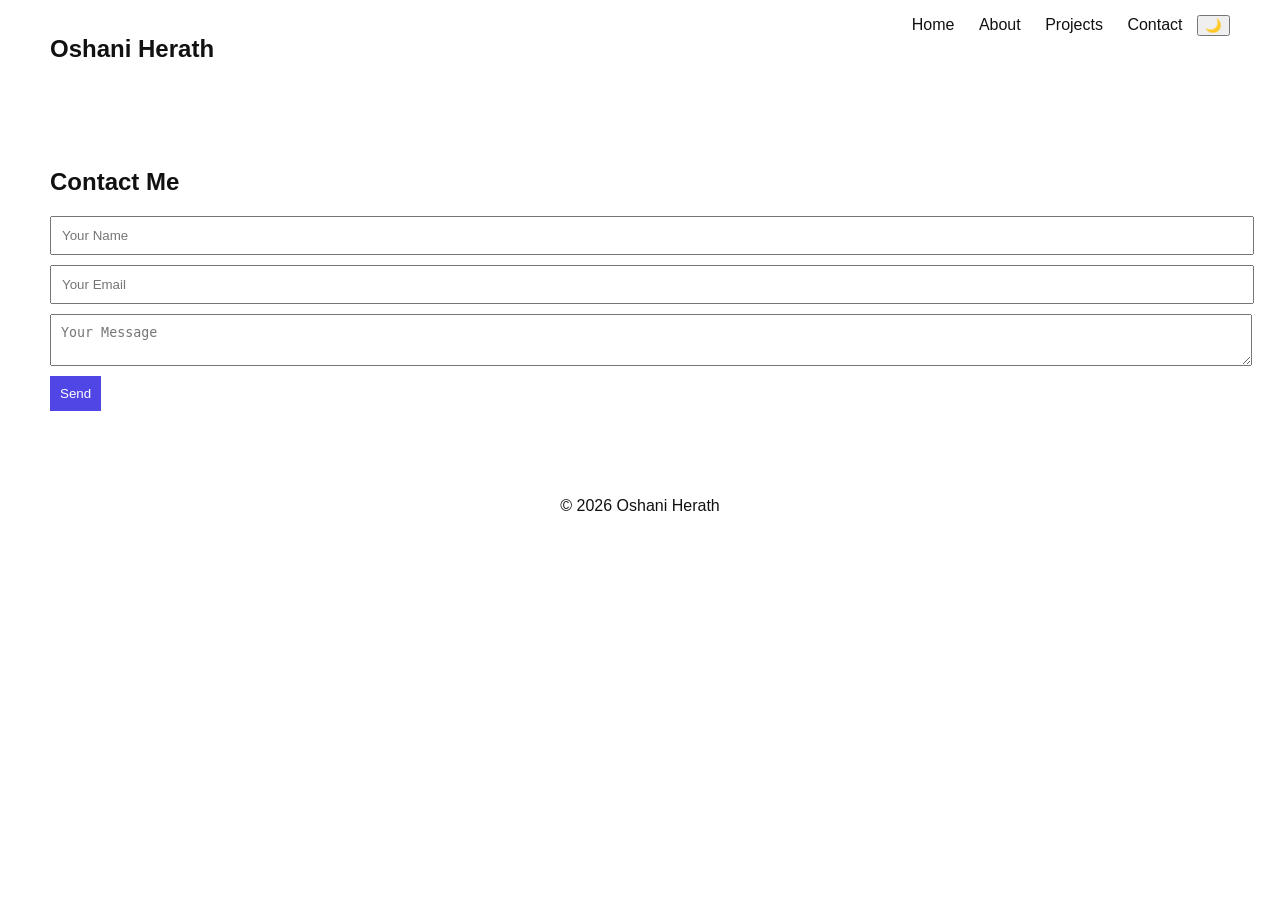
==== contact.html @ 32a9fc2a "adding other files" ====
<!DOCTYPE html>
<html lang="en">
<head>
  <meta charset="UTF-8">
  <title>Contact | Oshani Herath</title>
  <link rel="stylesheet" href="style.css">
</head>
<body>

<header>
  <h2>Oshani Herath</h2>
  <nav>
    <a href="index.html">Home</a>
    <a href="about.html">About</a>
    <a href="projects.html">Projects</a>
    <a href="contact.html">Contact</a>
    <button id="themeToggle">🌙</button>
  </nav>
</header>

<section class="content">
  <h1>Contact Me</h1>

  <form>
    <input type="text" placeholder="Your Name" required>
    <input type="email" placeholder="Your Email" required>
    <textarea placeholder="Your Message"></textarea>
    <button type="submit">Send</button>
  </form>

</section>

<footer>
  <p>© 2026 Oshani Herath</p>
</footer>

<script src="script.js"></script>
</body>
</html>
---- style.css ----
:root {
  --bg: #ffffff;
  --text: #111;
  --primary: #4f46e5;
}

.dark {
  --bg: #111;
  --text: #ffffff;
}

body {
  margin: 0;
  font-family: 'Segoe UI', sans-serif;
  background: var(--bg);
  color: var(--text);
}

header {
  display: flex;
  justify-content: space-between;
  padding: 15px 50px;
  background: var(--bg);
}

nav a {
  margin: 0 10px;
  text-decoration: none;
  color: var(--text);
}

.hero {
  text-align: center;
  margin-top: 100px;
}

.btn {
  padding: 10px 20px;
  background: var(--primary);
  color: white;
  text-decoration: none;
  border-radius: 5px;
}

.content {
  padding: 50px;
}

.card {
  background: rgba(0,0,0,0.05);
  padding: 20px;
  margin: 20px 0;
  border-radius: 10px;
}

form input, form textarea {
  display: block;
  width: 100%;
  margin: 10px 0;
  padding: 10px;
}

form button {
  background: var(--primary);
  color: white;
  padding: 10px;
  border: none;
}

footer {
  text-align: center;
  padding: 20px;
}
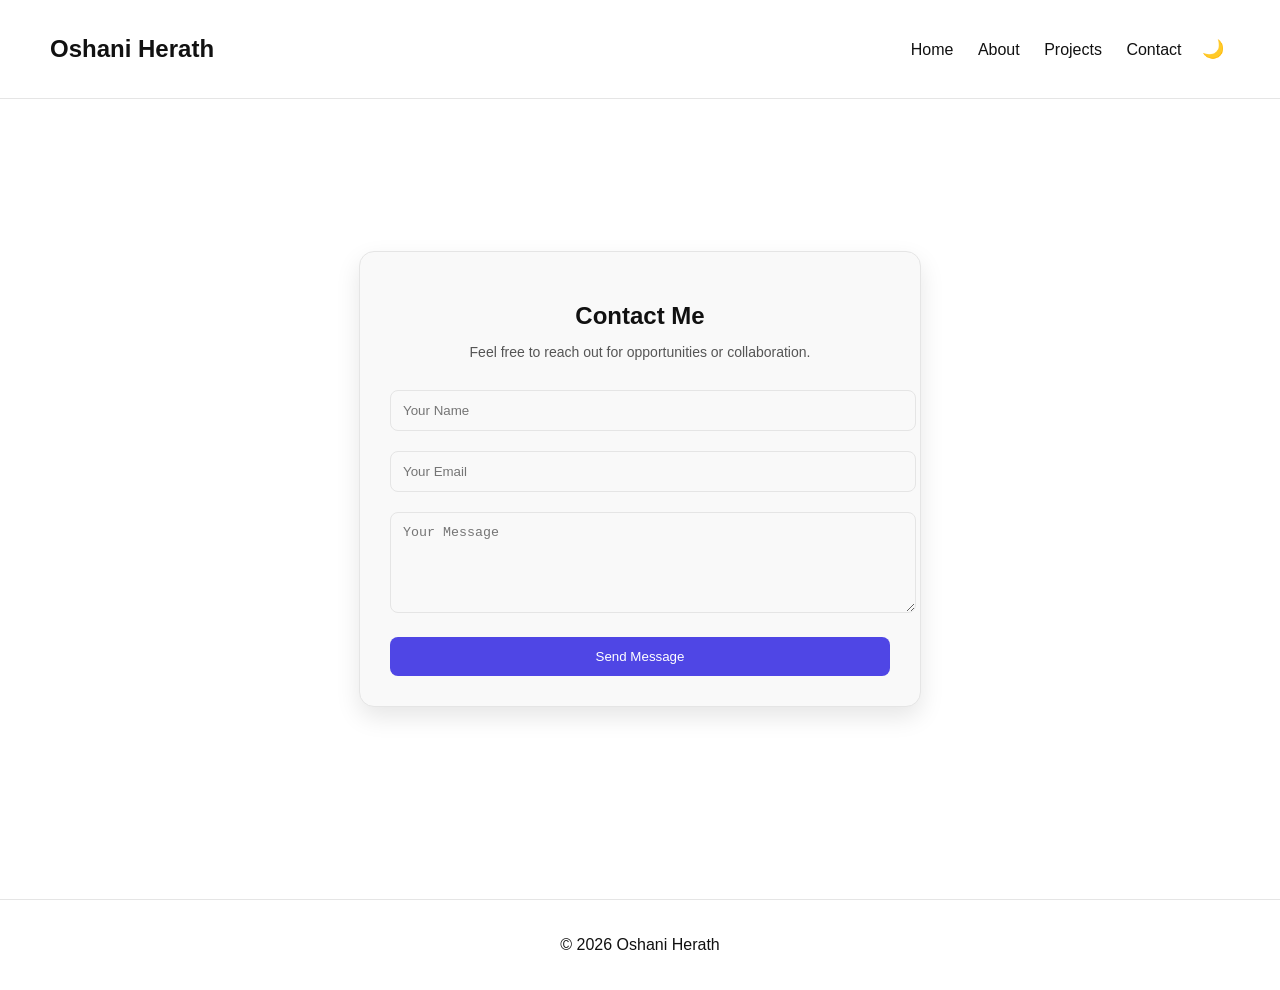
==== commit aacedbf3: "adding changes to contact page" ====
--- a/contact.html
+++ b/contact.html
@@ -18,16 +18,18 @@
   </nav>
 </header>
 
-<section class="content">
-  <h1>Contact Me</h1>
+<section class="contact-section">
+  <div class="contact-box">
+    <h1>Contact Me</h1>
+    <p>Feel free to reach out for opportunities or collaboration.</p>
 
-  <form>
-    <input type="text" placeholder="Your Name" required>
-    <input type="email" placeholder="Your Email" required>
-    <textarea placeholder="Your Message"></textarea>
-    <button type="submit">Send</button>
-  </form>
-
+    <form>
+      <input type="text" placeholder="Your Name" required>
+      <input type="email" placeholder="Your Email" required>
+      <textarea placeholder="Your Message" rows="5"></textarea>
+      <button type="submit">Send Message</button>
+    </form>
+  </div>
 </section>
 
 <footer>
--- a/style.css
+++ b/style.css
@@ -2,11 +2,16 @@
   --bg: #ffffff;
   --text: #111;
   --primary: #4f46e5;
+  --card: #f9f9f9;
+  --border: #e5e5e5;
 }
 
 .dark {
-  --bg: #111;
+  --bg: #0f172a;
   --text: #ffffff;
+  --primary: #6366f1;
+  --card: #1e293b;
+  --border: #334155;
 }
 
 body {
@@ -16,58 +21,144 @@
   color: var(--text);
 }
 
+/* HEADER */
 header {
   display: flex;
   justify-content: space-between;
+  align-items: center;
   padding: 15px 50px;
   background: var(--bg);
+  border-bottom: 1px solid var(--border);
 }
 
 nav a {
   margin: 0 10px;
   text-decoration: none;
   color: var(--text);
+  font-weight: 500;
 }
 
+nav a:hover {
+  color: var(--primary);
+}
+
+#themeToggle {
+  background: none;
+  border: none;
+  cursor: pointer;
+  font-size: 18px;
+}
+
+/* HERO */
 .hero {
   text-align: center;
   margin-top: 100px;
 }
 
 .btn {
-  padding: 10px 20px;
+  padding: 12px 25px;
   background: var(--primary);
   color: white;
   text-decoration: none;
-  border-radius: 5px;
+  border-radius: 8px;
+  display: inline-block;
+  margin-top: 20px;
+  transition: 0.3s;
 }
 
+.btn:hover {
+  opacity: 0.9;
+}
+
+/* CONTENT */
 .content {
   padding: 50px;
 }
 
+/* PROJECT CARD */
 .card {
-  background: rgba(0,0,0,0.05);
+  background: var(--card);
   padding: 20px;
   margin: 20px 0;
-  border-radius: 10px;
+  border-radius: 12px;
+  border: 1px solid var(--border);
+  transition: 0.3s;
 }
 
-form input, form textarea {
-  display: block;
+.card:hover {
+  transform: translateY(-5px);
+}
+
+/* CONTACT SECTION */
+.contact-section {
+  display: flex;
+  justify-content: center;
+  align-items: center;
+  height: 80vh;
+  padding: 20px;
+}
+
+/* CONTACT BOX */
+.contact-box {
+  width: 100%;
+  max-width: 500px;
+  background: var(--card);
+  padding: 30px;
+  border-radius: 15px;
+  border: 1px solid var(--border);
+  box-shadow: 0 10px 25px rgba(0,0,0,0.1);
+  text-align: center;
+}
+
+.contact-box h1 {
+  margin-bottom: 10px;
+}
+
+.contact-box p {
+  margin-bottom: 20px;
+  font-size: 14px;
+  opacity: 0.7;
+}
+
+/* FORM */
+form input,
+form textarea {
   width: 100%;
   margin: 10px 0;
-  padding: 10px;
+  padding: 12px;
+  border-radius: 8px;
+  border: 1px solid var(--border);
+  background: transparent;
+  color: var(--text);
+  outline: none;
 }
 
+form input:focus,
+form textarea:focus {
+  border-color: var(--primary);
+}
+
+/* BUTTON */
 form button {
+  width: 100%;
   background: var(--primary);
   color: white;
-  padding: 10px;
+  padding: 12px;
   border: none;
+  border-radius: 8px;
+  margin-top: 10px;
+  cursor: pointer;
+  transition: 0.3s;
 }
 
+form button:hover {
+  opacity: 0.9;
+}
+
+/* FOOTER */
 footer {
   text-align: center;
   padding: 20px;
+  border-top: 1px solid var(--border);
+  margin-top: 40px;
 }
